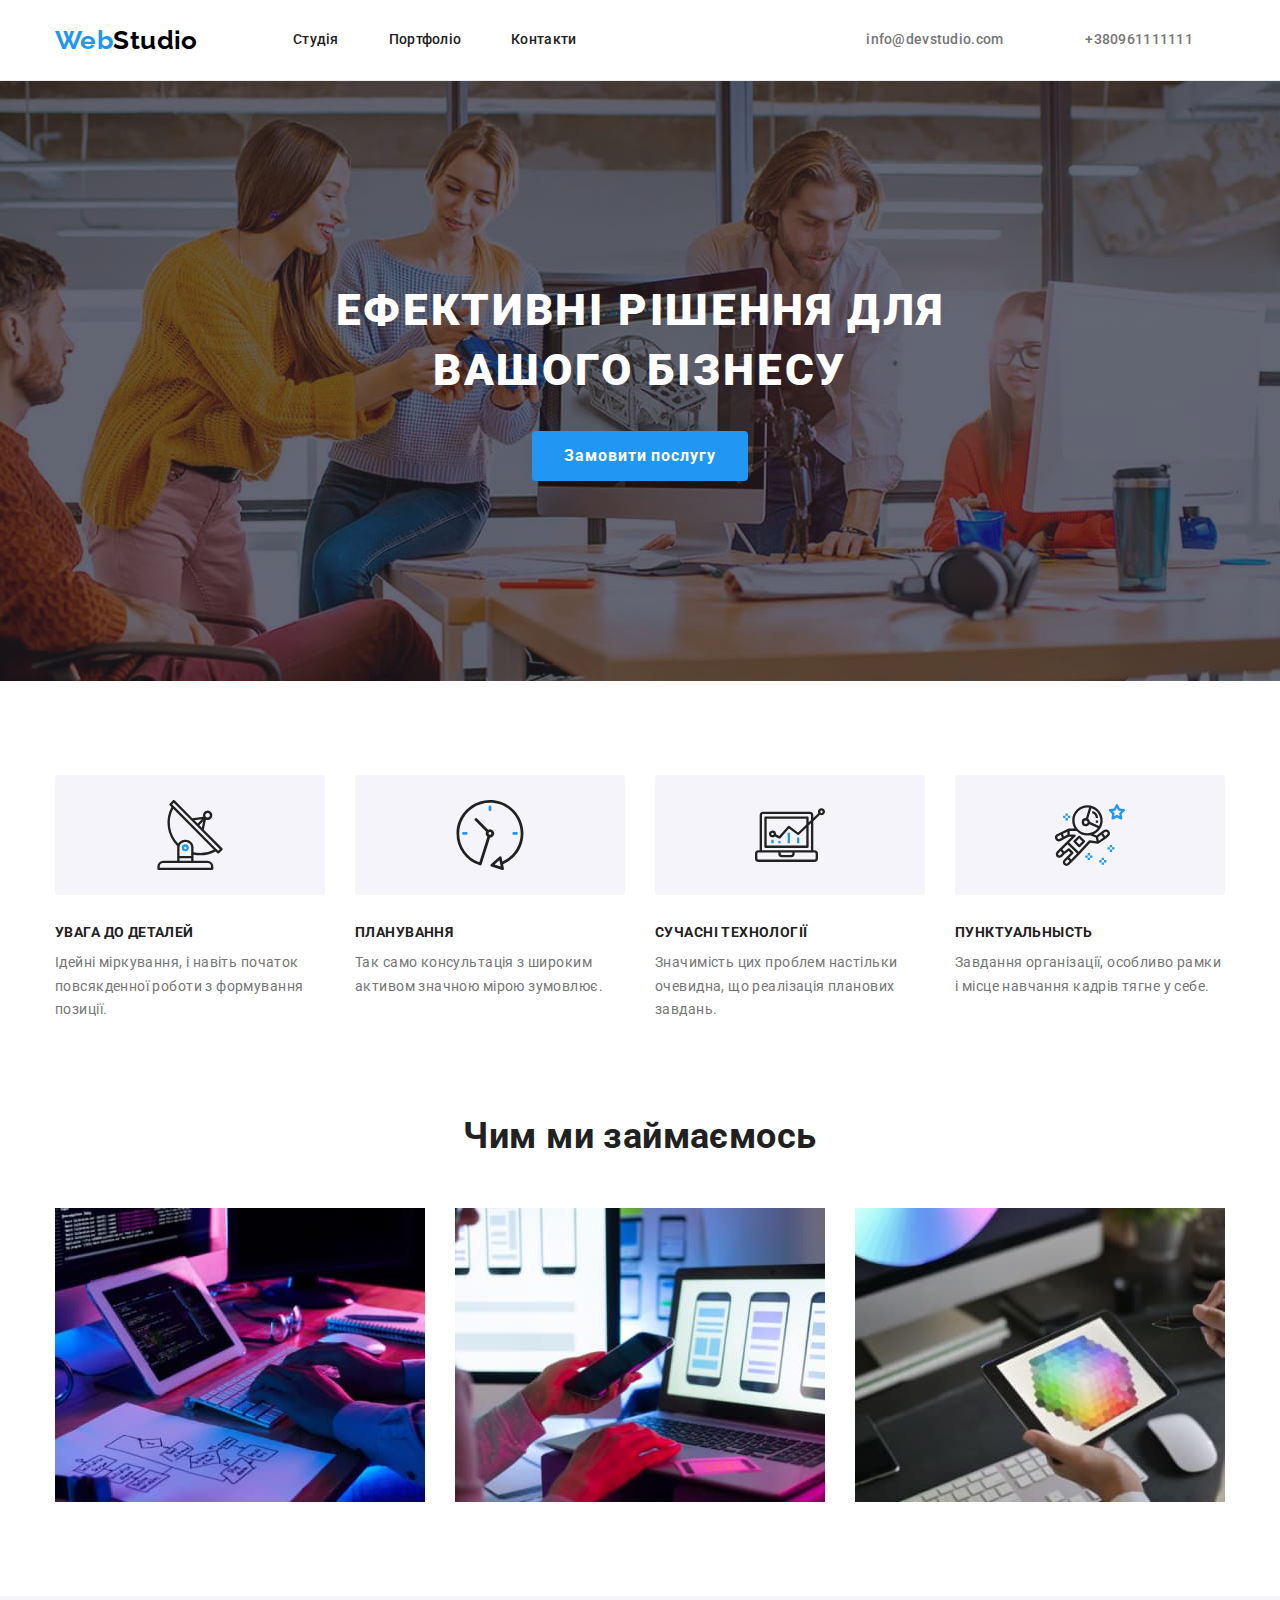
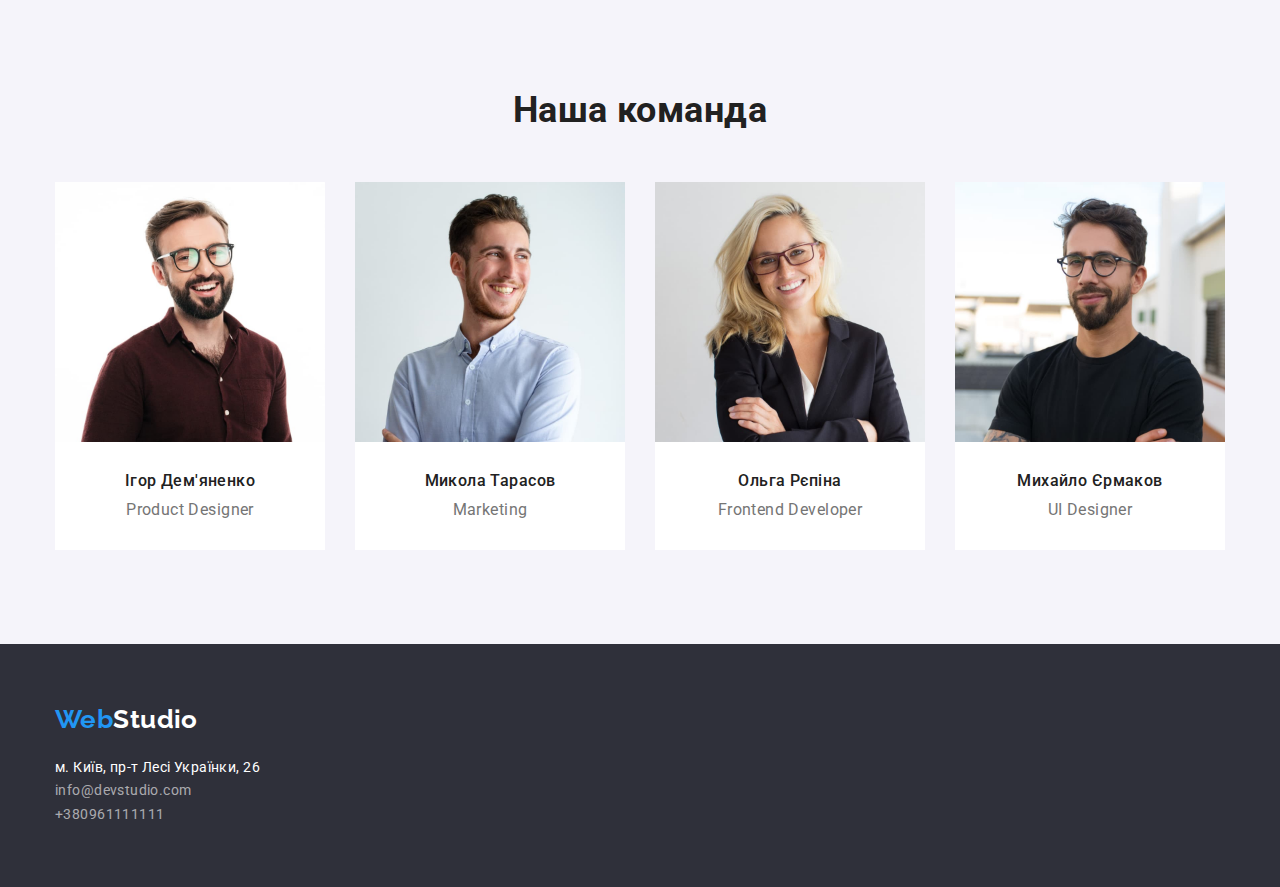
==== index.html @ 11d4456c "some updates" ====
<!DOCTYPE html>
<html lang="uk">
<head>
    <meta charset="UTF-8">
    <meta http-equiv="X-UA-Compatible" content="IE=edge">
    <meta name="viewport" content="width=device-width, initial-scale=1.0">
    <title>Студія</title>
    <link rel="preconnect" href="https://fonts.googleapis.com">
    <link rel="preconnect" href="https://fonts.gstatic.com" crossorigin>
    <link rel="stylesheet" href="https://fonts.googleapis.com/css2?family=Raleway:wght@700&family=Roboto:wght@400;500;700;900&display=swap">
    <link rel="stylesheet" href="https://cdnjs.cloudflare.com/ajax/libs/modern-normalize/1.1.0/modern-normalize.min.css">
    <link rel="stylesheet" href="./css/styles.css">
</head>
<body class="page">
    <header class="page-header">
    <div class="container header-container">
        <a href="./index.html" class="logo">
            <span class="web-logo">Web</span>Studio
        </a>
        <nav class="header-nav">
        <ul class="site-nav list">
            <li class="nav-item"><a href="./index.html" class="nav-current link">Cтудія</a></lic>
            <li class="nav-item"><a href="./portfolio.html" class="nav-portfolio link">Портфоліо</a></li>
            <li class="nav-item"><a href="" class="nav-contacts link">Контакти</a></li>
        </ul>
        </nav>
        <ul class="header-contact list">
            <li class="nav-item"><a href="mailto:info@devstudio.com" class="mail link">info@devstudio.com</a></li>
            <li class="nav-item"><a href="tel:+380961111111" class="tel link">+380961111111</a></li>
        </ul>
    </div>
    </header>
    <main>
    <section class="hero section">
        <div class="container">
                <h1 class="hero-title">Ефективні рішення для вашого бізнесу</h1>
                <button type="button" class="hero-button">Замовити послугу</button>
        </div>
        </section>
    <section class="features-section section">
        <div class="container">
            <h2 class="main-features">Наші якості</h2>
            <ul class="features-list list">
                <li class="features-item first"><h3 class="features-title">Увага до деталей</h3><p class="features-text">Ідейні міркування, і навіть початок повсякденної роботи з формування позиції.</p></li>
                <li class="features-item second"><h3 class="features-title">Планування</h3><p class="features-text">Так само консультація з широким активом значною мірою зумовлює.</p></li>
                <li class="features-item third"><h3 class="features-title">Сучасні технології</h3><p class="features-text">Значимість цих проблем настільки очевидна, що реалізація планових завдань.</p></li>
                <li class="features-item fourth"><h3 class="features-title">Пунктуальнысть</h3><p class="features-text">Завдання організації, особливо рамки і місце навчання кадрів тягне у себе.</p></li>
            </ul>
        </div>
    </section>
    <section class="activity-section section">
        <div class="container">
            <h2 class="activity-title">Чим ми займаємось</h2>
            <ul class="activity-list list">
                <li class="activity-item"><img src="./images/programs.jpg" alt="Програмування" width="370" height="294"></li>
                <li class="activity-item"><img src="./images/interface.jpg" alt="Інтерфейс" width="370" height="294"></li>
                <li class="activity-item"><img src="./images/design.jpg" alt="Дизайн" width="370" height="294"></li>
            </ul>
        </div>
    </section>
    <section class="team-section section">
        <div class="container">
            <h2 class="team-title">Наша команда</h2>
            <ul class="team-list list">
                <li class="team-item"><img src="./images/igor.jpg" alt="Product designer Igor" width="270" class="team-img">
                    <h3 class="team-member">Ігор Дем'яненко</h3>
                    <p class="team-text">Product Designer</p>
                </li>
                <li class="team-item"><img src="./images/mykola.jpg" alt="Marketing Mykola " width="270" class="team-img">
                        <h3 class="team-member">Микола Тарасов</h3>
                        <p class="team-text">Marketing</p>
                </li>
                <li class="team-item"><img src="./images/olga.jpg" alt="Frontend developer Olga" width="270" class="team-img">
                        <h3 class="team-member">Ольга Рєпіна</h3>
                        <p class="team-text">Frontend Developer</p>
                </li>
                <li class="team-item"><img src="./images/mychailo.jpg" alt="UI Designer Mychailo" width="270" class="team-img">
                        <h3 class="team-member">Михайло Єрмаков</h3>
                        <p class="team-text">UI Designer</p>
                </li>
            </ul>
        </div>
    </section>
    </main>
    <footer class="footer">
       <div class="container">
                <a href="./index.html" class="footer-logo link">
                    <span class="web-logo">Web</span>Studio
                </a>
                <address class="address-list">
                <ul class="footer-list list">
                    <li><a href="https://goo.gl/maps/Fc14XEbbdTj4Xmgt9" target="_blank" rel="noreferrer noopener" class="address link">м. Київ, пр-т Лесі Українки, 26</a></li>
                    <li><a href="mailto:info@devstudio.com" class="footer-mail link">info@devstudio.com</a></li>
                    <li><a href="tel:+380961111111" class="footer-tel link">+380961111111</a></li>
                </ul>
                </address>
            </div>
    </footer>
</body>
</html>
---- css/styles.css ----
:root{
    --main-color: #757575;
    --secondary-color: #212121;
    --tertiary-color: #2196F3;
    --fourth-color: #FFFFFF;
    --fifth-color:  #000000;
    --sixth-color: #2F303A;
    --seventh-color: #F5F4FA;
    --eighth-color: rgba(255, 255, 255, 0.6);
    
}

h1,
h2,
h3,
h4,
h5,
h6,
p {
    margin: 0;
}

ul {
    margin: 0;
    padding: 0;
}

body {
    background-color:var(--fourth-color);
    color:var(--main-color);
    font-family: 'Roboto', sans-serif;
    font-size: 14px;
    line-height: 1.71;
    letter-spacing: 0.03em;
}

img {
    display: block;
    max-width: 100%;
    height: auto;
}

.container {
    padding-left: 15px;
    padding-right: 15px;
    margin:0 auto;
    width: 1200px;
}

.list {
    list-style: none;
}
  
.link {
    color: var(--main-color);
    text-decoration: none;
}
.section {
    padding-top: 94px;
    padding-bottom: 94px;
}

/* header */

.header-container {
    display:flex;
    align-items: center;
}

.page-header {
    border-bottom: 1px solid #ECECEC;
}

 /* logo */

.logo {
  width: 145px;
  margin-right: 93px;
  color:var(--fifth-color);
  font-family: 'Raleway', sans-serif;
  font-weight: 700;
  font-size: 26px;
  line-height: 1.19;
  text-decoration: none;
}

.web-logo {
    
    color: var(--tertiary-color);
}

.header-nav {
}

/* site-nav */
.site-nav {
    display:flex;
    gap: 50px;
}

.nav-current {
    width: 45px;
    color: var(--secondary-color);
    font-weight: 500;
    font-size: 14px;
    line-height: 1.14;
    letter-spacing: 0.02em;
}

.nav-current:hover,
.nav-current:focus{
    color: var(--tertiary-color);
}

.nav-portfolio {
    width: 72px;
    color: var(--secondary-color);
    font-weight: 500;
    font-size: 14px;
    line-height: 1.14;
    letter-spacing: 0.02em;
}

.nav-portfolio:hover,
.nav-portfolio:focus{
    color:var(--tertiary-color)
}

.nav-contacts {
    width: 64px;
    color: var(--secondary-color);
    font-weight: 500;
    font-size: 14px;
    line-height: 1.14;
    letter-spacing: 0.02em;
}

.nav-contacts:hover,
.nav-contacts:focus{
    color:var(--tertiary-color)
}

/* contacts */

.header-contact {
    display: flex;
    gap:50px;
    margin-left:auto;
    color: var(--main-color);
    font-weight: 500;
    font-size: 14px;
    line-height: 1.14;
    letter-spacing: 0.02em;
}

.mail{
    display: inline-block;
    padding: 32px 0;
}

.mail:hover,
.mail:focus{
    color:var(--tertiary-color);
} 

.tel{
    display: inline-block;
    padding: 32px; 0;
}

.tel:hover,
.tel:focus{
    color:var(--tertiary-color);
}

/* hero */
.hero {
    padding-top: 200px;
    padding-bottom: 200px;
    text-align: center;
    background-color:var(--sixth-color);
    background-image:linear-gradient(rgba(47, 48, 58, 0.4),rgba(47, 48, 58, 0.4)),url(../images/hero.jpg);
    background-size: 1600px 600px; 
    background-repeat: no-repeat;
    background-position: center;
}

.hero-title {
    width: 696px;
    margin:0 auto;
    color:var(--fourth-color);
    font-weight: 900;
    font-size: 44px;
    line-height: 1.36;
    text-align: center;
    letter-spacing: 0.06em;
    text-transform: uppercase;
}

.hero-button {
    display:inline-block;
    width: 216px;
    height: 50px;
    margin: 0 auto;
    margin-top: 30px;
    border-radius: 4px;
    color:var(--fourth-color);
    background-color: var(--tertiary-color);
    font-weight: 700;
    font-size: 16px;
    line-height: 1.87;
    letter-spacing: 0.06em;
    text-align: center;
    border:none;
    cursor: pointer;
}

.hero-button:active {
background-color: #188CE8;
}

/* section */

.main-features {
    position: absolute;
    width: 1px;
    height: 1px;
    margin: -1px;
    padding: 0;
    overflow: hidden;
    border: 0;
    clip: rect(0 0 0 0);
}

.features-section {
    padding-bottom: 0;
}

.features-list {
    display:flex;
    gap:30px;
}

.features-item {
    width:calc((100% - 90px) / 4);
}

.features-item::before {
    content: '';
    display: block;
    height: 120px;
    background-color:#F5F4FA;
    margin-bottom: 30px;
    border-radius: 4px;
}

.first::before {
    background-image: url(../images/antenna.svg);
    background-repeat: no-repeat;
    background-size: auto;
    background-position: center;
}

.second::before {
    background-image: url(../images/clock.svg);
    background-repeat: no-repeat;
    background-size: auto;
    background-position: center;
}

.third::before {
    background-image: url(../images/diagram.svg);
    background-repeat: no-repeat;
    background-size: auto;
    background-position: center;
}

.fourth::before {
    background-image: url(../images/astronaut.svg);
    background-repeat: no-repeat;
    background-size: auto;
    background-position: center;
}

.features-title {
    width:270px;
    margin-bottom: 10px;
    color: var(--secondary-color);
    font-weight: 700;
    font-size: 14px;
    line-height: 1.14;
    text-transform: uppercase;
}

.features-text {
    width:270px;
    color:var(--main-color);
    font-size: 14px;
}

/* activity-section */

.activity-title {
    margin-bottom: 50px;
    text-align: center;
    color:var(--secondary-color);
    font-size: 36px;
    line-height: 1.16;
    font-weight: 700;
}

.activity-list {
    display:flex;
    gap: 30px;
}

.activity-item {
    width:calc((100% - 60px) / 3);
}

/* team-section */

.team-section {
    
    background-color: var(--seventh-color);
}

.team-title {
    color:var(--secondary-color);
    text-align: center;
    font-weight: 700;
    font-size: 36px;
    line-height: 1.16;
}

.team-list {
    display: flex;
    gap:30px;
    margin-top: 50px;
}

.team-item {
    width: calc((100% - 90px) / 4);
}

.team-item {
    padding-bottom: 30px;
    background-color: var(--fourth-color);
}

.team-img{
    margin-bottom: 30px;
}

.team-member {
    margin-bottom: 10px;
    color:var(--secondary-color);
    font-weight: 500;
    font-size: 16px;
    line-height: 1.18;
    text-align: center;
}

.team-text {
    color:var(--main-color);
    font-size: 16px;
    line-height: 1.18;
    text-align: center;
}

/* footer */
.footer {
    background-color: var(--sixth-color);
    padding-top: 60px;
    padding-bottom: 60px;
}

.footer-logo {
    color: var(--fourth-color);
    font-family: 'Raleway', sans-serif;
    font-weight: 700;
    font-size: 26px;
    line-height: 1.19;
}

.address-list{
    margin-top: 20px;
}

.address {
    margin-bottom: 9px;
    color: var(--fourth-color);
    font-weight: 400;
    font-size: 14px;
    font-style: normal;
}

.footer-mail {
    margin-bottom: 9px;
    color: var(--eighth-color);
    font-style: normal;
    font-weight: 400;
    font-size: 14px;
}

.footer-mail:hover,
.footer-mail:focus{
    color:var(--tertiary-color);
}

.footer-tel {
    color: var(--eighth-color);
    font-weight: 400;
    font-size: 14px;
    font-style: normal;
}

.footer-tel:hover,
.footer-tel:focus{
    color:var(--tertiary-color);
}

/* ПОРТФОЛІО */

.portfolio-title {
    position: absolute;
    width: 1px;
    height: 1px;
    margin: -1px;
    padding: 0;
    overflow: hidden;
    border: 0;
    clip: rect(0 0 0 0);
}

.portfolio-btn {
    padding: 6px 22px;
    border-radius: 4px;
    color:var(--secondary-color);
    background-color: var(--seventh-color);
    font-family: 'Roboto';
    font-style: normal;
    font-weight: 500;
    font-size: 16px;
    line-height: 1.62;
    text-align: center;
    border:none;
    cursor: pointer;
}

.list-btn {
   display: flex;
   justify-content: center;
   align-items: center;
   gap: 8px;
   margin-bottom: 50px;
}

.portfolio-btn:hover,
.portfolio-btn:focus{
    background-color:var(--tertiary-color);
    color:var(--fourth-color);
}

/* Examples */

.example-list {
    display: flex;
    align-items: center;
    flex-wrap: wrap;
    gap:30px;
}

.example-item {
    width: calc((100% - 60px) / 3);
    padding-bottom: 20px;
}

.example-title {
    color: var(--secondary-color);
    font-size: 18px;
    line-height: 2;
    letter-spacing: 0.06em;
    font-weight: 700;
}

.example-text {
    color: var(--main-color);
    line-height: 1.88;
    font-size: 16px;
}

.example-border {
    padding: 20px 24px;
    border-left: 1px solid #EEEEEE;
    border-right: 1px solid #EEEEEE;
    border-bottom: 1px solid #EEEEEE;
}
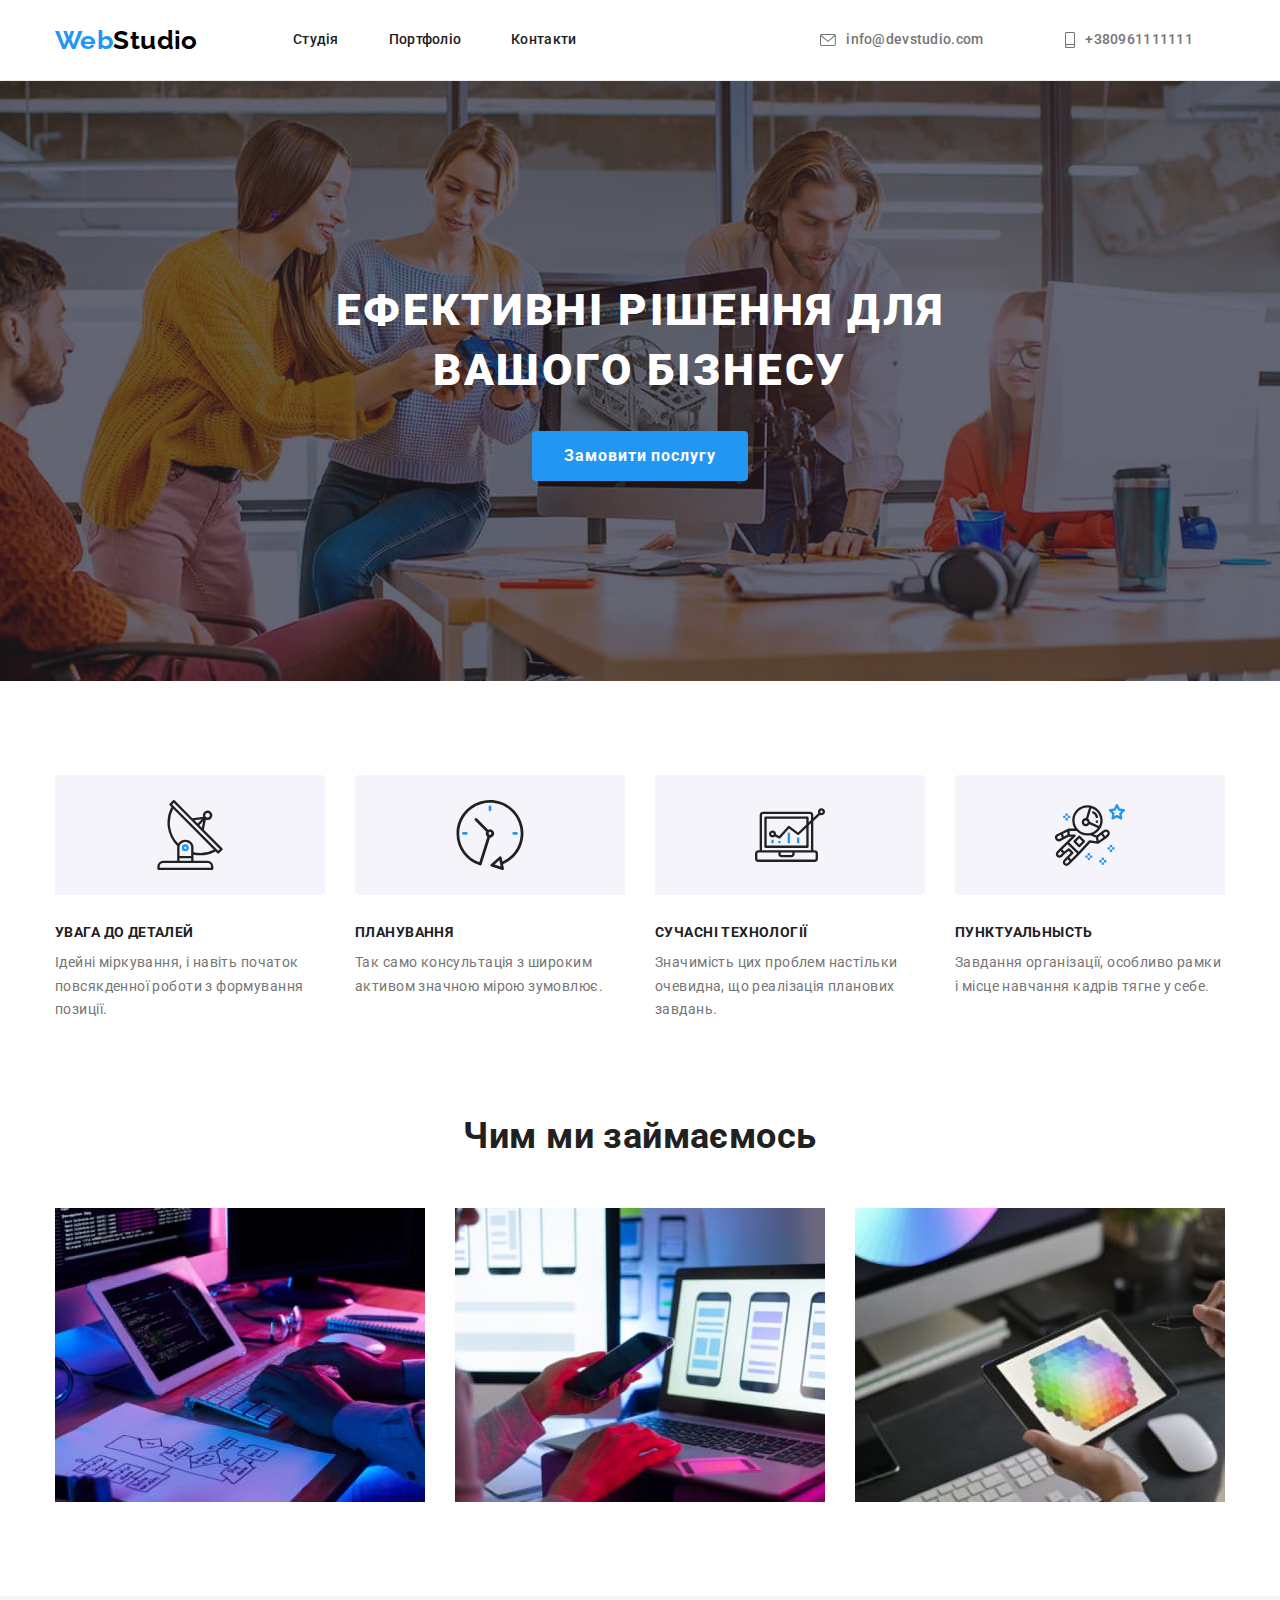
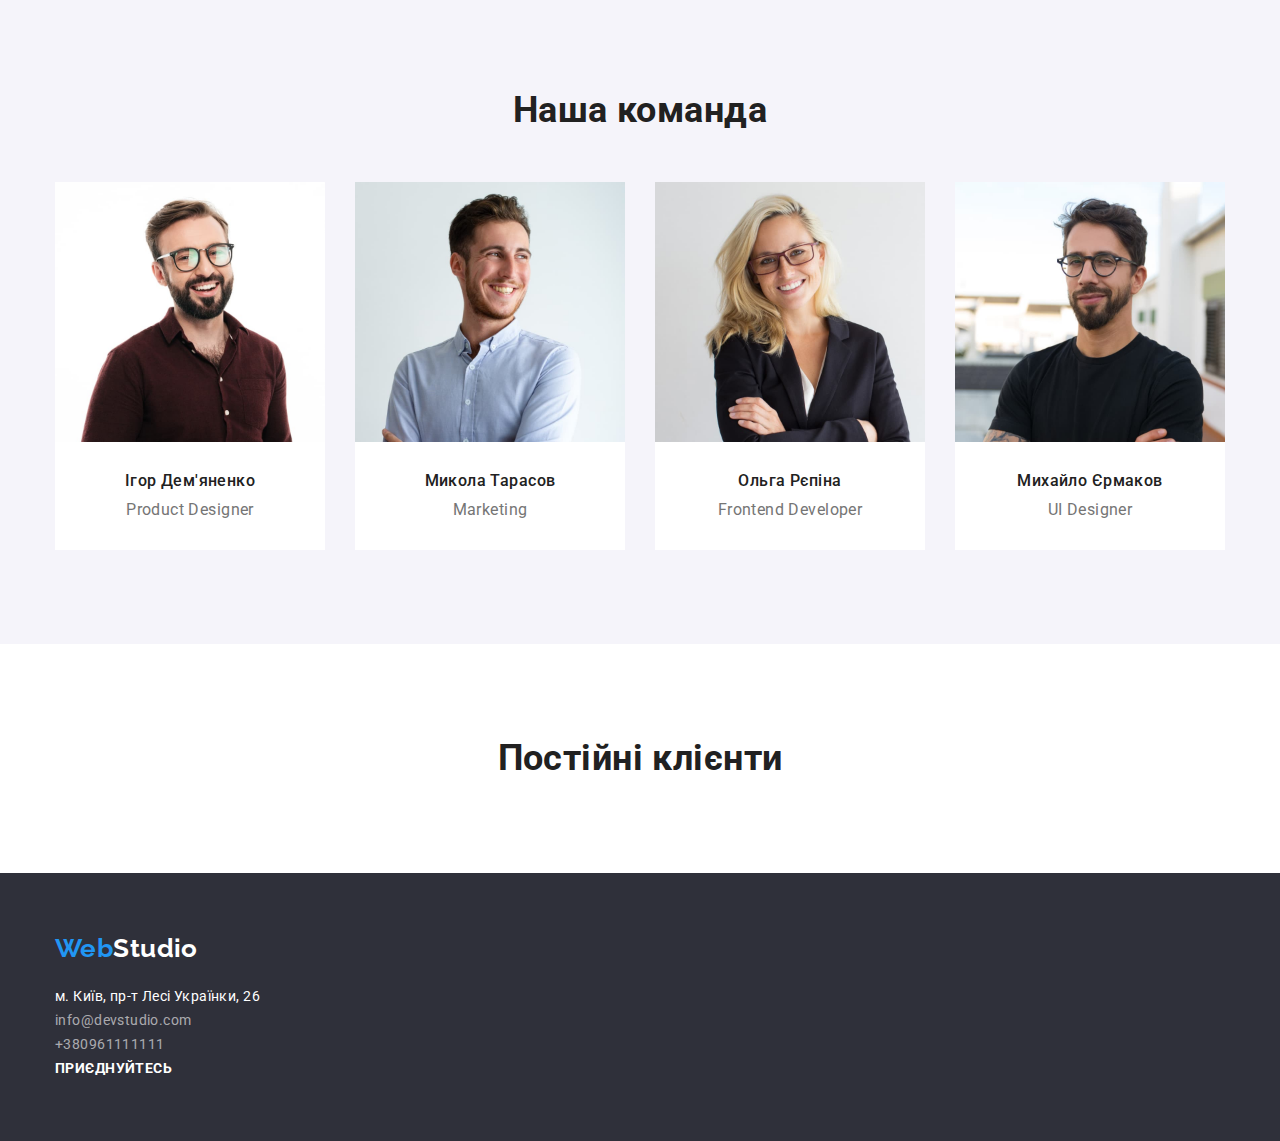
==== commit 73b307b2: "some updates" ====
--- a/index.html
+++ b/index.html
@@ -25,8 +25,20 @@
         </ul>
         </nav>
         <ul class="header-contact list">
-            <li class="nav-item"><a href="mailto:info@devstudio.com" class="mail link">info@devstudio.com</a></li>
-            <li class="nav-item"><a href="tel:+380961111111" class="tel link">+380961111111</a></li>
+            <li class="nav-item">
+                <a href="mailto:info@devstudio.com" class="mail link">info@devstudio.com
+                    <svg class="mail-icon" width="16px" height="12px">
+                        <use href="./images/symbol-defs.svg#envelope"></use>
+                    </svg>
+                </a>
+            </li>
+            <li class="nav-item">
+                <a href="tel:+380961111111" class="tel link">+380961111111
+                    <svg class="tel-icon" width="10px" height="16px">
+                        <use href="./images/symbol-defs.svg#smartphone"></use>
+                    </svg>
+                </a>
+            </li>
         </ul>
     </div>
     </header>
@@ -41,10 +53,38 @@
         <div class="container">
             <h2 class="main-features">Наші якості</h2>
             <ul class="features-list list">
-                <li class="features-item first"><h3 class="features-title">Увага до деталей</h3><p class="features-text">Ідейні міркування, і навіть початок повсякденної роботи з формування позиції.</p></li>
-                <li class="features-item second"><h3 class="features-title">Планування</h3><p class="features-text">Так само консультація з широким активом значною мірою зумовлює.</p></li>
-                <li class="features-item third"><h3 class="features-title">Сучасні технології</h3><p class="features-text">Значимість цих проблем настільки очевидна, що реалізація планових завдань.</p></li>
-                <li class="features-item fourth"><h3 class="features-title">Пунктуальнысть</h3><p class="features-text">Завдання організації, особливо рамки і місце навчання кадрів тягне у себе.</p></li>
+                <li class="features-item first">
+                        <div class="features-top">
+                            <svg class="features-icon" width="70" height="70">
+                                <use href="./images/symbol-defs.svg#antenna"></use>
+                            </svg>
+                        </div>
+                    <h3 class="features-title">Увага до деталей</h3><p class="features-text">Ідейні міркування, і навіть початок повсякденної роботи з формування позиції.</p>
+                </li>
+                <li class="features-item second">
+                    <div class="features-top">
+                        <svg class="features-icon" width="70" height="70">
+                            <use href="./images/symbol-defs.svg#clock"></use>
+                        </svg>
+                    </div>
+                    <h3 class="features-title">Планування</h3><p class="features-text">Так само консультація з широким активом значною мірою зумовлює.</p>
+                </li>
+                <li class="features-item third">
+                    <div class="features-top">
+                        <svg class="features-icon" width="70" height="70">
+                            <use href="./images/symbol-defs.svg#diagram"></use>
+                        </svg>
+                    </div>
+                    <h3 class="features-title">Сучасні технології</h3><p class="features-text">Значимість цих проблем настільки очевидна, що реалізація планових завдань.</p>
+                </li>
+                <li class="features-item fourth">
+                    <div class="features-top">
+                        <svg class="features-icon" width="70" height="70">
+                            <use href="./images/symbol-defs.svg#astronaut"></use>
+                        </svg>
+                    </div>
+                    <h3 class="features-title">Пунктуальнысть</h3><p class="features-text">Завдання організації, особливо рамки і місце навчання кадрів тягне у себе.</p>
+                </li>
             </ul>
         </div>
     </section>
@@ -81,9 +121,22 @@
             </ul>
         </div>
     </section>
+    <section class="clients-section section">
+        <div class="container">
+            <h2 class="clients-title">Постійні клієнти</h2>
+            <ul>
+                <li></li>
+                <li></li>
+                <li></li>
+                <li></li>
+                <li></li>
+                <li></li>
+            </ul>
+        </div>
+    </section>
     </main>
     <footer class="footer">
-       <div class="container">
+       <div class="container footer-container">
                 <a href="./index.html" class="footer-logo link">
                     <span class="web-logo">Web</span>Studio
                 </a>
@@ -95,6 +148,15 @@
                 </ul>
                 </address>
             </div>
+            <div class="container socials">
+                <span class="title-socials">приєднуйтесь</span>
+                <ul list-socials>
+                    <li></li>
+                    <li></li>
+                    <li></li>
+                    <li></li>
+                </ul>
+            </div>
     </footer>
 </body>
 </html>--- a/css/styles.css
+++ b/css/styles.css
@@ -23,6 +23,7 @@
 ul {
     margin: 0;
     padding: 0;
+    list-style: none;
 }
 
 body {
@@ -154,8 +155,20 @@
 }
 
 .mail{
-    display: inline-block;
+    display: flex;
     padding: 32px 0;
+    flex-direction: row-reverse;
+    align-items: center;
+}
+
+.mail-icon{
+    margin-right: 10px;
+    fill: var(--main-color);
+}
+
+.mail:hover .mail-icon,
+.mail:focus .mail-icon{
+    fill:var(--tertiary-color);
 }
 
 .mail:hover,
@@ -164,8 +177,20 @@
 } 
 
 .tel{
-    display: inline-block;
+    display: flex;
     padding: 32px; 0;
+    flex-direction: row-reverse;
+    align-items: center;
+}
+
+.tel-icon{
+    margin-right: 10px;
+    fill: var(--main-color)
+}
+
+.tel:hover .tel-icon,
+.tel:focus .tel-icon{
+    fill:var(--tertiary-color)
 }
 
 .tel:hover,
@@ -245,41 +270,15 @@
     width:calc((100% - 90px) / 4);
 }
 
-.features-item::before {
-    content: '';
-    display: block;
+.features-top {
+    width: 270px;
     height: 120px;
-    background-color:#F5F4FA;
+    background-color: var(--seventh-color);
     margin-bottom: 30px;
+    display: flex;
+    justify-content: center;
+    padding-top: 25px;
     border-radius: 4px;
-}
-
-.first::before {
-    background-image: url(../images/antenna.svg);
-    background-repeat: no-repeat;
-    background-size: auto;
-    background-position: center;
-}
-
-.second::before {
-    background-image: url(../images/clock.svg);
-    background-repeat: no-repeat;
-    background-size: auto;
-    background-position: center;
-}
-
-.third::before {
-    background-image: url(../images/diagram.svg);
-    background-repeat: no-repeat;
-    background-size: auto;
-    background-position: center;
-}
-
-.fourth::before {
-    background-image: url(../images/astronaut.svg);
-    background-repeat: no-repeat;
-    background-size: auto;
-    background-position: center;
 }
 
 .features-title {
@@ -368,8 +367,19 @@
     text-align: center;
 }
 
+/* clients */
+
+.clients-title {
+    color:var(--secondary-color);
+    text-align: center;
+    font-weight: 700;
+    font-size: 36px;
+    line-height: 1.16;
+}
+
 /* footer */
 .footer {
+    display: block;
     background-color: var(--sixth-color);
     padding-top: 60px;
     padding-bottom: 60px;
@@ -418,6 +428,15 @@
 .footer-tel:hover,
 .footer-tel:focus{
     color:var(--tertiary-color);
+}
+
+.title-socials {
+    color: var(--fourth-color);
+    font-style: normal;
+    font-size: 14px;
+    line-height: 1,14;
+    text-transform: uppercase;
+    font-weight: 700;
 }
 
 /* ПОРТФОЛІО */
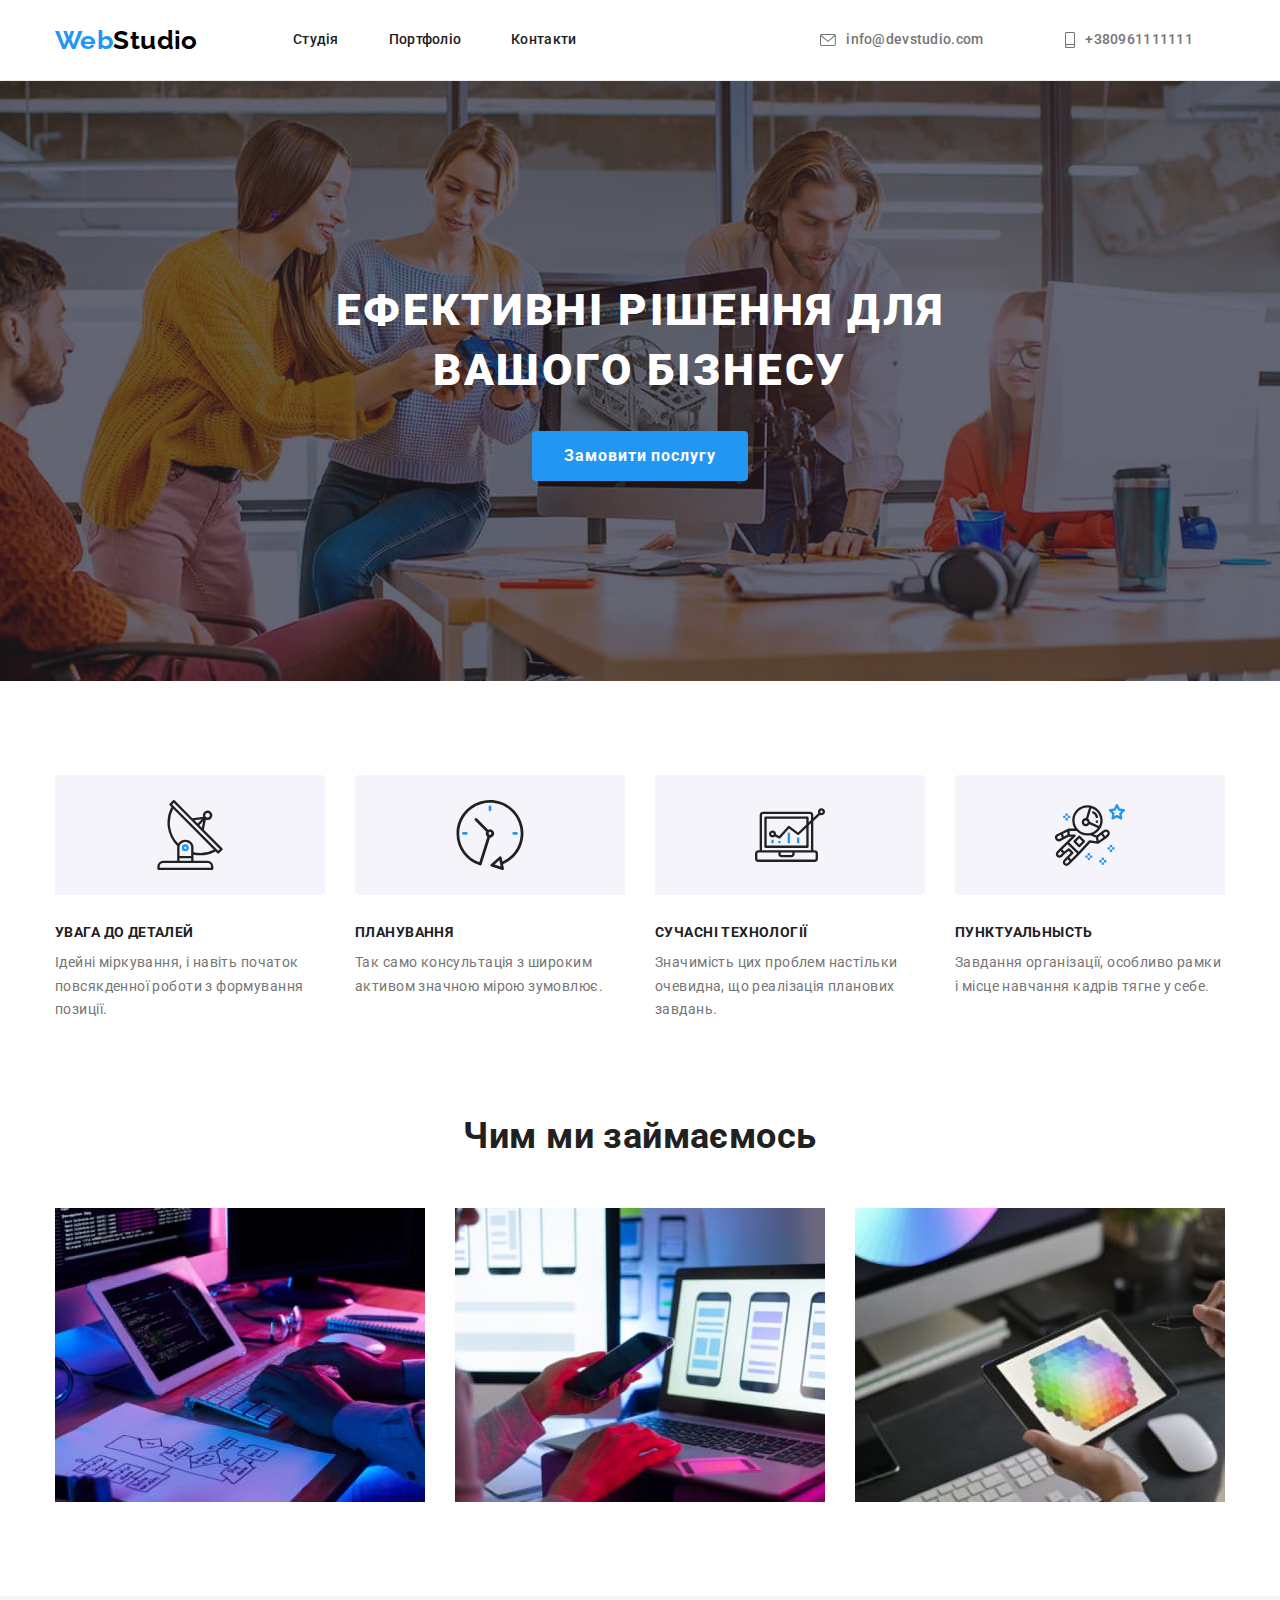
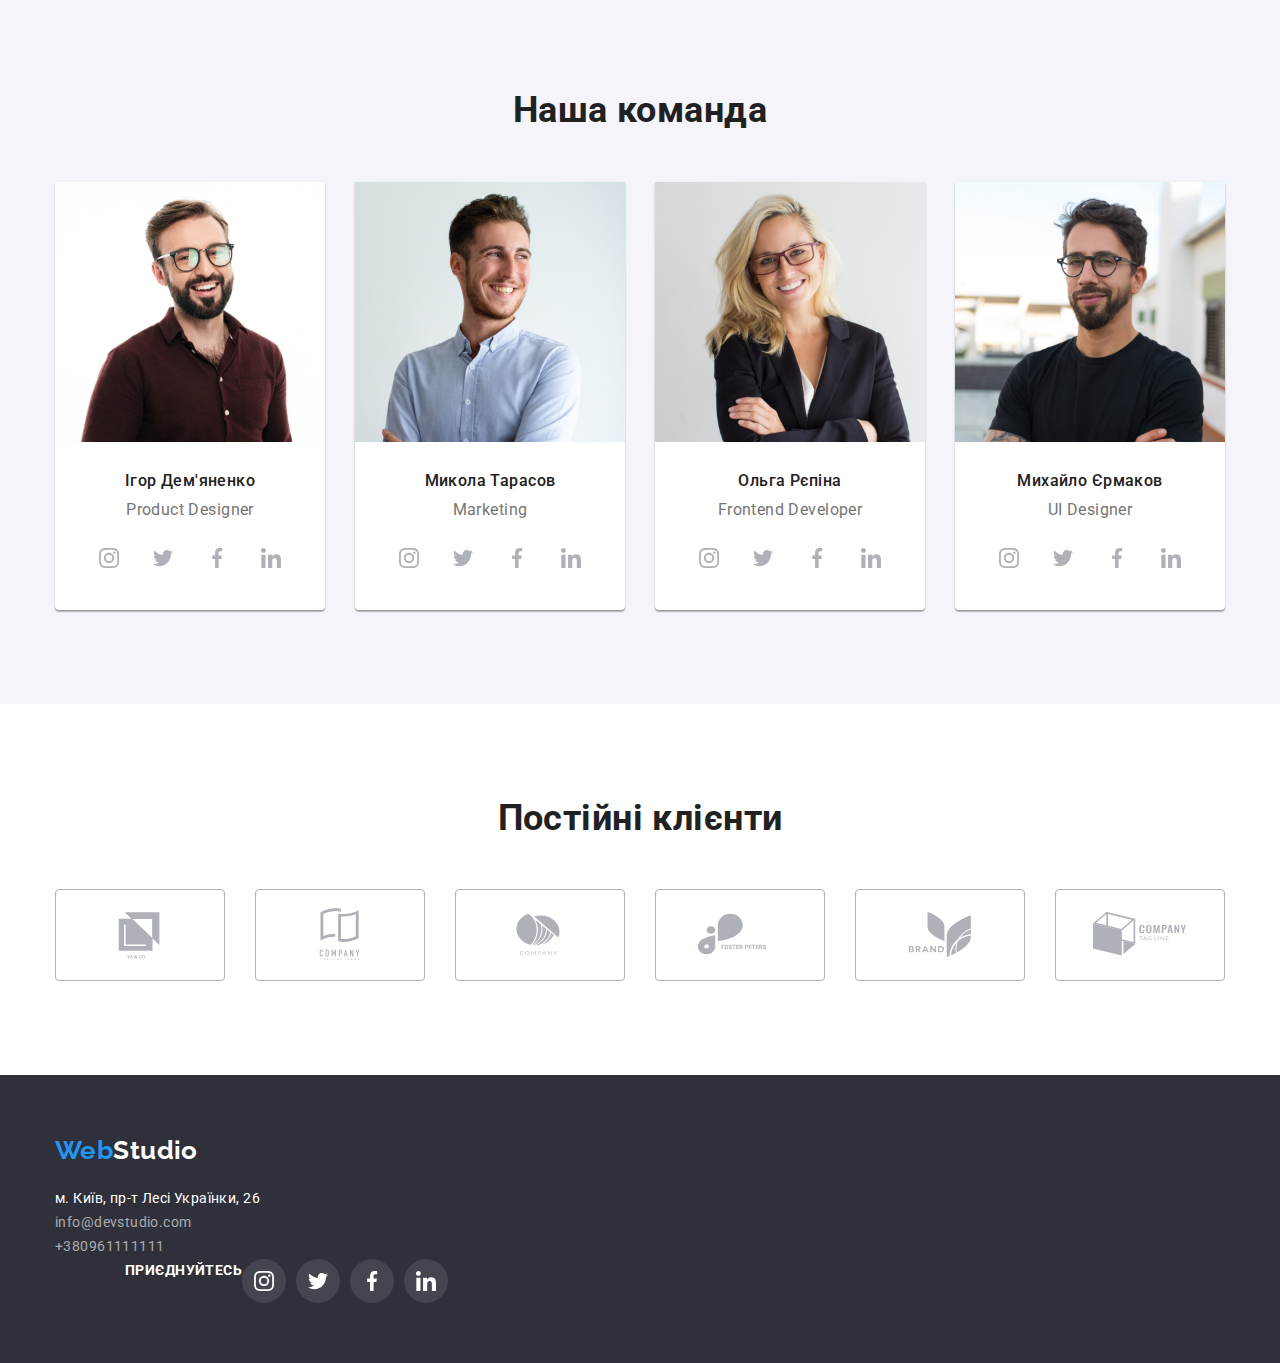
==== commit a41961d4: "some updates" ====
--- a/index.html
+++ b/index.html
@@ -101,61 +101,227 @@
     <section class="team-section section">
         <div class="container">
             <h2 class="team-title">Наша команда</h2>
-            <ul class="team-list list">
-                <li class="team-item"><img src="./images/igor.jpg" alt="Product designer Igor" width="270" class="team-img">
-                    <h3 class="team-member">Ігор Дем'яненко</h3>
-                    <p class="team-text">Product Designer</p>
-                </li>
-                <li class="team-item"><img src="./images/mykola.jpg" alt="Marketing Mykola " width="270" class="team-img">
-                        <h3 class="team-member">Микола Тарасов</h3>
-                        <p class="team-text">Marketing</p>
-                </li>
-                <li class="team-item"><img src="./images/olga.jpg" alt="Frontend developer Olga" width="270" class="team-img">
-                        <h3 class="team-member">Ольга Рєпіна</h3>
-                        <p class="team-text">Frontend Developer</p>
-                </li>
-                <li class="team-item"><img src="./images/mychailo.jpg" alt="UI Designer Mychailo" width="270" class="team-img">
-                        <h3 class="team-member">Михайло Єрмаков</h3>
-                        <p class="team-text">UI Designer</p>
-                </li>
-            </ul>
+                <ul class="team-list list">
+                    <li class="team-item"><img src="./images/igor.jpg" alt="Product designer Igor" width="270" class="team-img">
+                        <h3 class="team-member">Ігор Дем'яненко</h3>
+                        <p class="team-text">Product Designer</p>
+                        <ul class="social-list">
+                            <li class="social-item">
+                                <a href="#" class="social-link"><svg class="team-icon" width="20px" height="20px">
+                                    <use href="./images/symbol-defs.svg#instagram"></use>
+                                </svg>
+                            </a>
+                            </li>
+                            <li class="social-item">
+                                <a href="#" class="social-link"><svg class="team-icon" width="20px" height="20px">
+                                    <use href="./images/symbol-defs.svg#twitter"></use>
+                                </svg>
+                            </a>
+                            </li>
+                            <li class="social-item">
+                                <a href="#" class="social-link"><svg class="team-icon" width="20px" height="20px">
+                                    <use href="./images/symbol-defs.svg#facebook"></use>
+                                </svg>
+                            </a>
+                            </li>
+                            <li class="social-item">
+                                <a href="#" class="social-link"><svg class="team-icon" width="20px" height="20px">
+                                    <use href="./images/symbol-defs.svg#linkedin"></use>
+                                </svg>
+                            </a>
+                            </li>
+                        </ul>
+                    </li>
+                    <li class="team-item"><img src="./images/mykola.jpg" alt="Marketing Mykola " width="270" class="team-img">
+                            <h3 class="team-member">Микола Тарасов</h3>
+                            <p class="team-text">Marketing</p>
+                            <ul class="social-list">
+                                <li class="social-item">
+                                    <a href="#" class="social-link"><svg class="team-icon" width="20px" height="20px">
+                                        <use href="./images/symbol-defs.svg#instagram"></use>
+                                    </svg>
+                                </a>
+                                </li>
+                                <li class="social-item">
+                                    <a href="#" class="social-link"><svg class="team-icon" width="20px" height="20px">
+                                        <use href="./images/symbol-defs.svg#twitter"></use>
+                                    </svg>
+                                </a>
+                                </li>
+                                <li class="social-item">
+                                    <a href="#" class="social-link"><svg class="team-icon" width="20px" height="20px">
+                                        <use href="./images/symbol-defs.svg#facebook"></use>
+                                    </svg>
+                                </a>
+                                </li>
+                                <li class="social-item">
+                                    <a href="#" class="social-link"><svg class="team-icon" width="20px" height="20px">
+                                        <use href="./images/symbol-defs.svg#linkedin"></use>
+                                    </svg>
+                                </a>
+                                </li>
+                            </ul>
+                    </li>
+                    <li class="team-item"><img src="./images/olga.jpg" alt="Frontend developer Olga" width="270" class="team-img">
+                            <h3 class="team-member">Ольга Рєпіна</h3>
+                            <p class="team-text">Frontend Developer</p>
+                            <ul class="social-list">
+                                <li class="social-item">
+                                    <a href="#" class="social-link"><svg class="team-icon" width="20px" height="20px">
+                                        <use href="./images/symbol-defs.svg#instagram"></use>
+                                    </svg>
+                                </a>
+                                </li>
+                                <li class="social-item">
+                                    <a href="#" class="social-link"><svg class="team-icon" width="20px" height="20px">
+                                        <use href="./images/symbol-defs.svg#twitter"></use>
+                                    </svg>
+                                </a>
+                                </li>
+                                <li class="social-item">
+                                    <a href="#" class="social-link"><svg class="team-icon" width="20px" height="20px">
+                                        <use href="./images/symbol-defs.svg#facebook"></use>
+                                    </svg>
+                                </a>
+                                </li>
+                                <li class="social-item">
+                                    <a href="#" class="social-link"><svg class="team-icon" width="20px" height="20px">
+                                        <use href="./images/symbol-defs.svg#linkedin"></use>
+                                    </svg>
+                                </a>
+                                </li>
+                            </ul>
+                    </li>
+                    <li class="team-item"><img src="./images/mychailo.jpg" alt="UI Designer Mychailo" width="270" class="team-img">
+                            <h3 class="team-member">Михайло Єрмаков</h3>
+                            <p class="team-text">UI Designer</p>
+                            <ul class="social-list">
+                                <li class="social-item">
+                                    <a href="#" class="social-link"><svg class="team-icon" width="20px" height="20px">
+                                        <use href="./images/symbol-defs.svg#instagram"></use>
+                                    </svg>
+                                </a>
+                                </li>
+                                <li class="social-item">
+                                    <a href="#" class="social-link"><svg class="team-icon" width="20px" height="20px">
+                                        <use href="./images/symbol-defs.svg#twitter"></use>
+                                    </svg>
+                                </a>
+                                </li>
+                                <li class="social-item">
+                                    <a href="#" class="social-link"><svg class="team-icon" width="20px" height="20px">
+                                        <use href="./images/symbol-defs.svg#facebook"></use>
+                                    </svg>
+                                </a>
+                                </li>
+                                <li class="social-item">
+                                    <a href="#" class="social-link"><svg class="team-icon" width="20px" height="20px">
+                                        <use href="./images/symbol-defs.svg#linkedin"></use>
+                                    </svg>
+                                </a>
+                                </li>
+                            </ul>
+                    </li>
+                </ul>
         </div>
     </section>
     <section class="clients-section section">
         <div class="container">
             <h2 class="clients-title">Постійні клієнти</h2>
-            <ul>
-                <li></li>
-                <li></li>
-                <li></li>
-                <li></li>
-                <li></li>
-                <li></li>
+            <ul class="clients-list">
+                <li class="clients-item">
+                    <a href="#" class="clients-link">
+                        <svg class="clients-icon" width="106px" height="60px">
+                            <use href="./images/symbol-defs.svg#logofirst"></use>
+                        </svg>
+                    </a>
+                </li>
+                <li class="clients-item">
+                    <a href="#" class="clients-link">
+                        <svg class="clients-icon" width="106px" height="60px">
+                            <use href="./images/symbol-defs.svg#logosecond"></use>
+                        </svg>
+                    </a>
+                </li>
+                <li class="clients-item">
+                    <a href="#" class="clients-link">
+                        <svg class="clients-icon" width="106px" height="60px">
+                            <use href="./images/symbol-defs.svg#logothird"></use>
+                        </svg>
+                    </a>
+                </li>
+                <li class="clients-item">
+                    <a href="#" class="clients-link">
+                        <svg class="clients-icon" width="106px" height="60px">
+                            <use href="./images/symbol-defs.svg#logofourth"></use>
+                        </svg>
+                    </a>
+                </li>
+                <li class="clients-item">
+                    <a href="#" class="clients-link">
+                        <svg class="clients-icon" width="106px" height="60px">
+                            <use href="./images/symbol-defs.svg#logofifth"></use>
+                        </svg>
+                    </a>
+                </li>
+                <li class="clients-item">
+                    <a href="#" class="clients-link">
+                        <svg class="clients-icon" width="106px" height="60px">
+                            <use href="./images/symbol-defs.svg#logosixth"></use>
+                        </svg>
+                    </a>
+                </li>
             </ul>
         </div>
     </section>
     </main>
     <footer class="footer">
        <div class="container footer-container">
-                <a href="./index.html" class="footer-logo link">
-                    <span class="web-logo">Web</span>Studio
-                </a>
-                <address class="address-list">
-                <ul class="footer-list list">
-                    <li><a href="https://goo.gl/maps/Fc14XEbbdTj4Xmgt9" target="_blank" rel="noreferrer noopener" class="address link">м. Київ, пр-т Лесі Українки, 26</a></li>
-                    <li><a href="mailto:info@devstudio.com" class="footer-mail link">info@devstudio.com</a></li>
-                    <li><a href="tel:+380961111111" class="footer-tel link">+380961111111</a></li>
-                </ul>
-                </address>
-            </div>
-            <div class="container socials">
-                <span class="title-socials">приєднуйтесь</span>
-                <ul list-socials>
-                    <li></li>
-                    <li></li>
-                    <li></li>
-                    <li></li>
-                </ul>
+                <div class="address-footer">
+                    <a href="./index.html" class="footer-logo link">
+                        <span class="web-logo">Web</span>Studio
+                    </a>
+                    <address class="address-list">
+                    <ul class="footer-list list">
+                        <li><a href="https://goo.gl/maps/Fc14XEbbdTj4Xmgt9" target="_blank" rel="noreferrer noopener" class="address link">м. Київ, пр-т Лесі Українки, 26</a></li>
+                        <li><a href="mailto:info@devstudio.com" class="footer-mail link">info@devstudio.com</a></li>
+                        <li><a href="tel:+380961111111" class="footer-tel link">+380961111111</a></li>
+                    </ul>
+                    </address>
+                </div>
+                <div class="socials-footer">
+                    <span class="title-socials">приєднуйтесь</span>
+                    <ul class="footer-list-socials">
+                        <li class="footer-item-socials">
+                            <a href="#" class="footer-socials-link">
+                                <svg class="footer-icon" width="20px" height="20px">
+                                    <use href="./images/symbol-defs.svg#instagram"></use>
+                                </svg>
+                            </a>
+                        </li>
+                        <li class="footer-item-socials">
+                            <a href="#" class="footer-socials-link">
+                                <svg class="footer-icon" width="20px" height="20px">
+                                    <use href="./images/symbol-defs.svg#twitter"></use>
+                                </svg>
+                            </a>
+                        </li>
+                        <li class="footer-item-socials">
+                            <a href="#" class="footer-socials-link">
+                                <svg class="footer-icon" width="20px" height="20px">
+                                    <use href="./images/symbol-defs.svg#facebook"></use>
+                                </svg>
+                            </a>
+                        </li>
+                        <li class="footer-item-socials">
+                            <a href="#" class="footer-socials-link">
+                                <svg class="footer-icon" width="20px" height="20px">
+                                    <use href="./images/symbol-defs.svg#linkedin"></use>
+                                </svg>
+                            </a>
+                        </li>
+                    </ul>
+                </div>
             </div>
     </footer>
 </body>
--- a/css/styles.css
+++ b/css/styles.css
@@ -205,9 +205,11 @@
     text-align: center;
     background-color:var(--sixth-color);
     background-image:linear-gradient(rgba(47, 48, 58, 0.4),rgba(47, 48, 58, 0.4)),url(../images/hero.jpg);
-    background-size: 1600px 600px; 
+    background-size: cover; 
     background-repeat: no-repeat;
     background-position: center;
+    max-width: 1600px;
+    margin: 0 auto;
 }
 
 .hero-title {
@@ -320,7 +322,6 @@
 /* team-section */
 
 .team-section {
-    
     background-color: var(--seventh-color);
 }
 
@@ -340,6 +341,8 @@
 
 .team-item {
     width: calc((100% - 90px) / 4);
+    box-shadow: 0px 1px 3px rgba(0, 0, 0, 0.12), 0px 1px 1px rgba(0, 0, 0, 0.14), 0px 2px 1px rgba(0, 0, 0, 0.2);
+    border-radius: 0px 0px 4px 4px;
 }
 
 .team-item {
@@ -367,6 +370,42 @@
     text-align: center;
 }
 
+.social-list {
+    display: flex;
+    justify-content: center;
+    gap: 10px;
+    margin-top: 16px;
+}
+
+.social-item {
+    width: 44px;
+    height: 44px;
+}
+
+.social-link{
+    width: 100%;
+    height: 100%;
+    background-color: var(--fourth-color);
+    border-radius: 50%;
+    display: flex;
+    align-items: center;
+    justify-content: center;
+}
+
+.team-icon {
+    fill:#AFB1B8;
+}
+
+.social-link:hover,
+.social-link:focus{
+    background-color: var(--tertiary-color);
+}
+
+.social-link:hover .team-icon,
+.social-link:focus .team-icon{
+    fill:var(--fourth-color);
+}
+
 /* clients */
 
 .clients-title {
@@ -375,15 +414,54 @@
     font-weight: 700;
     font-size: 36px;
     line-height: 1.16;
+    margin-bottom: 50px;
+}
+
+.clients-list{
+    display: flex;
+    align-items: center;
+    justify-content: center;
+    gap: 30px;
+}
+
+.clients-item{
+    width: 170px;
+    height: 92px;
+}
+
+.clients-link{
+    width: 100%;
+    height: 100%;
+    border: 1px solid #AFB1B8;
+    border-color: #AFB1B8;
+    border-radius: 4px;
+    display: flex;
+    justify-content: center;
+    align-items: center;
+}
+
+.clients-icon{
+    fill: #AFB1B8;
+}
+
+.clients-link:hover,
+.clients-link:focus{
+    border-color: var(--tertiary-color);
+}
+
+.clients-link:hover .clients-icon, 
+.clients-link:focus .clients-icon{
+    fill: var(--tertiary-color);
 }
 
 /* footer */
 .footer {
-    display: block;
+    display: flex;
     background-color: var(--sixth-color);
     padding-top: 60px;
     padding-bottom: 60px;
 }
+
 
 .footer-logo {
     color: var(--fourth-color);
@@ -403,6 +481,10 @@
     font-weight: 400;
     font-size: 14px;
     font-style: normal;
+}
+
+.adress-footer{
+    margin-right: 70px;
 }
 
 .footer-mail {
@@ -438,6 +520,44 @@
     text-transform: uppercase;
     font-weight: 700;
 }
+
+.socials-footer{
+    display: flex;
+    margin-left: 70px;
+}
+
+.footer-list-socials {
+    display: flex;
+    justify-content: center;
+    gap: 10px;
+}
+
+.footer-item-socials {
+    width: 44px;
+    height: 44px;
+}
+
+.footer-socials-link{
+    width: 100%;
+    height: 100%;
+    background-color: var(--fourth-color);
+    background: rgba(255, 255, 255, 0.1);
+    border-radius: 50%;
+    display: flex;
+    align-items: center;
+    justify-content: center;
+}
+
+.footer-socials-link:hover,
+.footer-socials-link:focus{
+    background-color: var(--tertiary-color);
+}
+
+.footer-icon{
+    fill:var(--fourth-color)
+}
+
+
 
 /* ПОРТФОЛІО */
 
@@ -479,6 +599,8 @@
 .portfolio-btn:focus{
     background-color:var(--tertiary-color);
     color:var(--fourth-color);
+    box-shadow: 0px 3px 1px rgba(0, 0, 0, 0.1), 0px 1px 2px rgba(0, 0, 0, 0.08), 0px 2px 2px rgba(0, 0, 0, 0.12);
+    border-radius: 4px;
 }
 
 /* Examples */
@@ -492,7 +614,11 @@
 
 .example-item {
     width: calc((100% - 60px) / 3);
-    padding-bottom: 20px;
+}
+
+.example-item:hover,
+.example-item:focus {
+    box-shadow: 0px 1px 1px rgba(0, 0, 0, 0.12), 0px 4px 4px rgba(0, 0, 0, 0.06), 1px 4px 6px rgba(0, 0, 0, 0.16); 
 }
 
 .example-title {
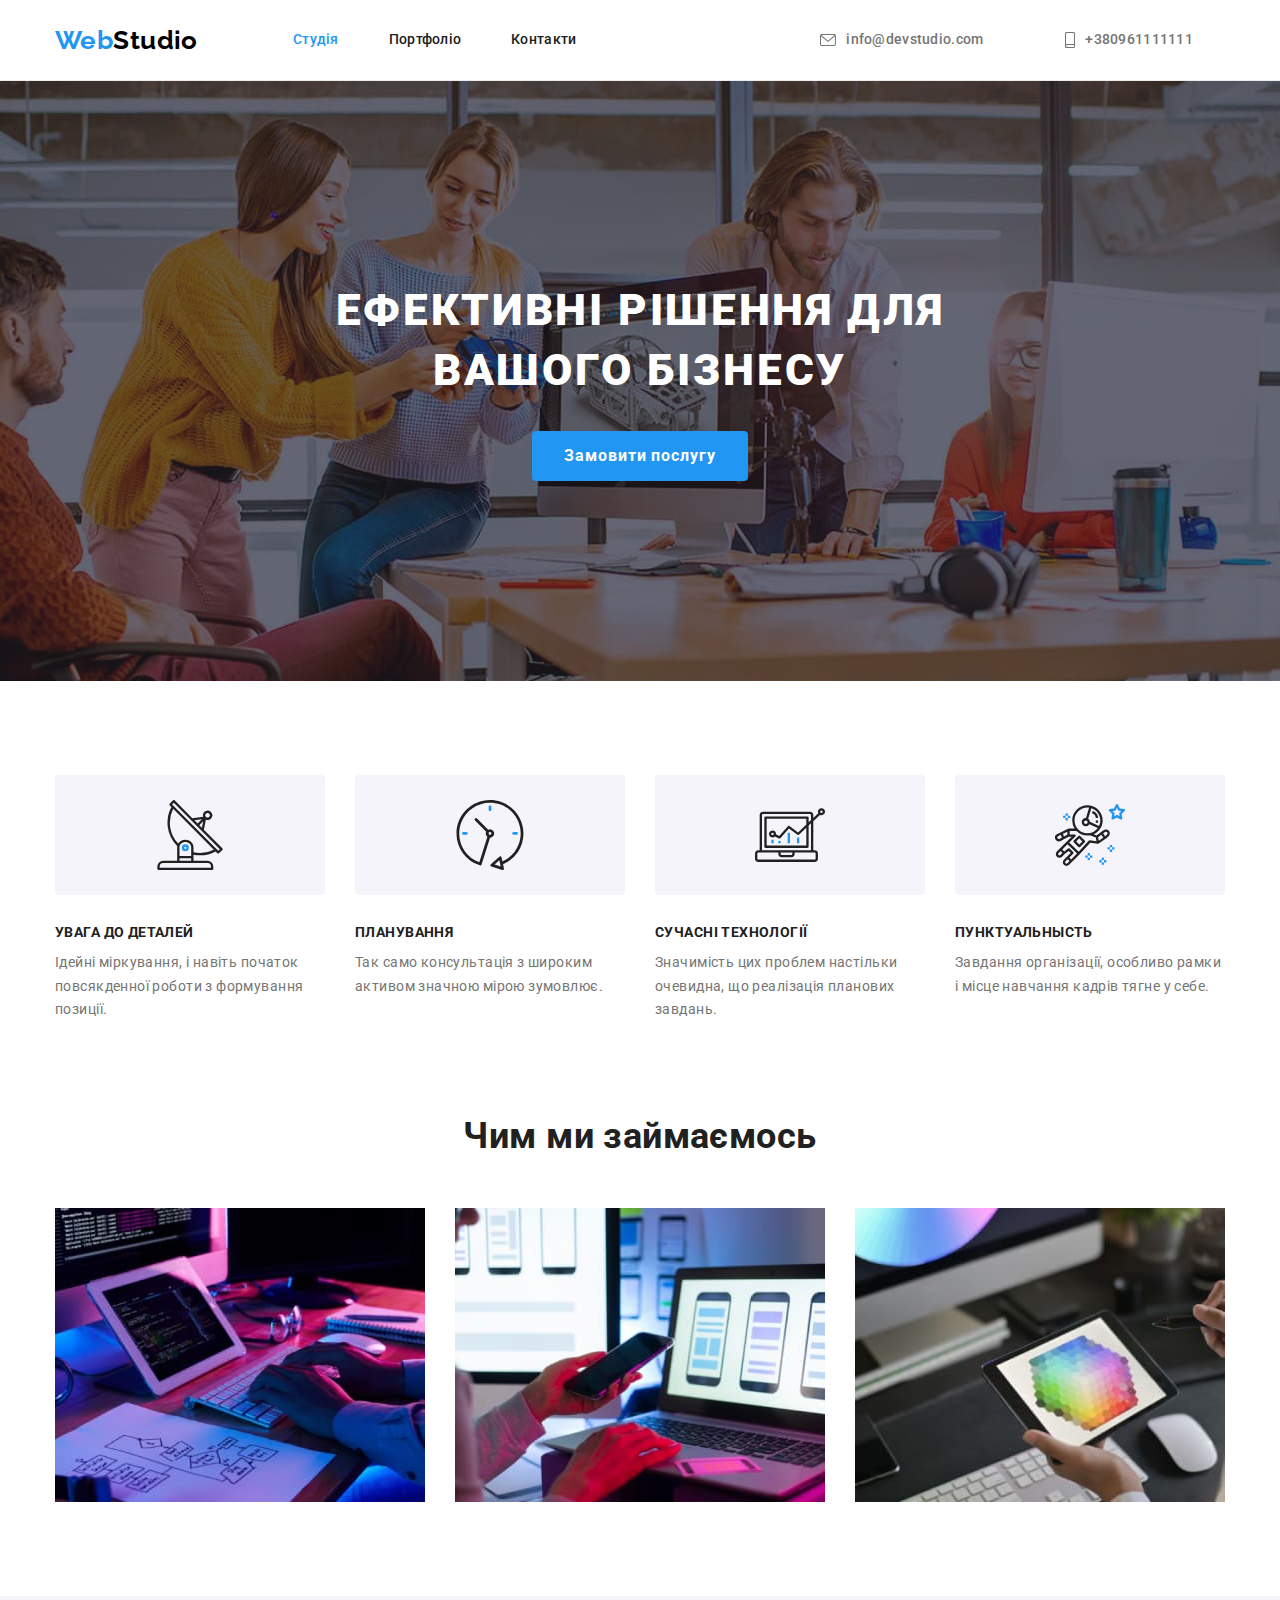
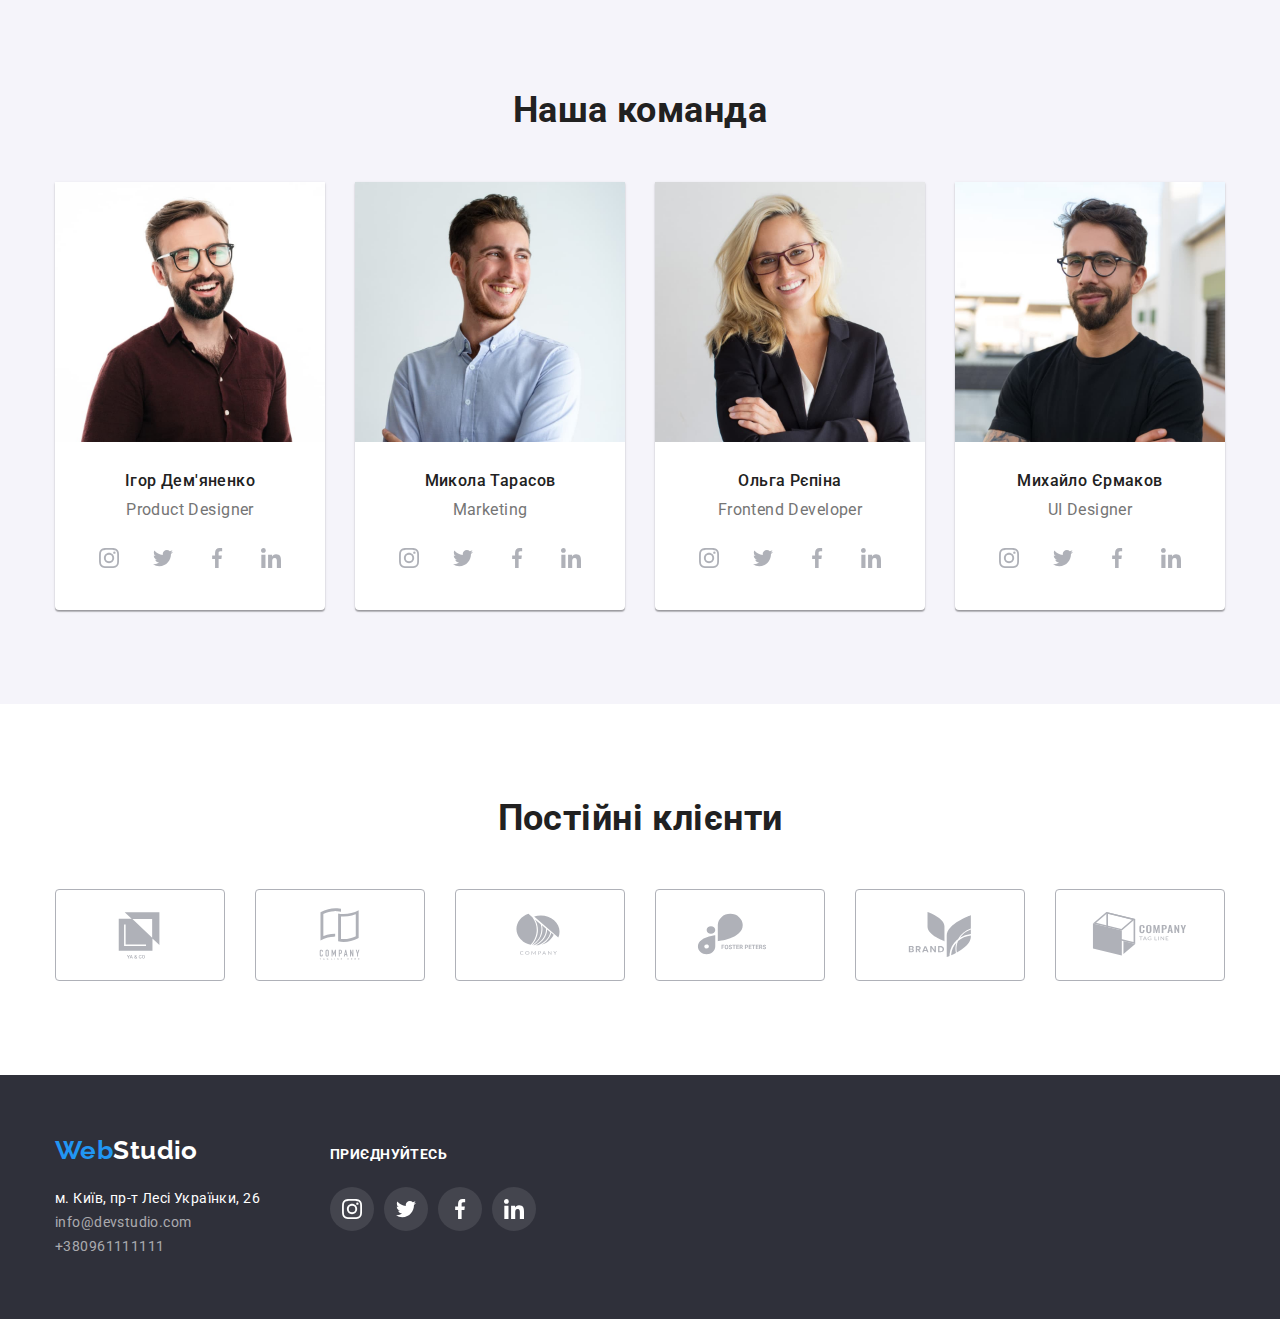
==== commit 2e2a9a20: "updated hw4" ====
--- a/index.html
+++ b/index.html
@@ -19,7 +19,7 @@
         </a>
         <nav class="header-nav">
         <ul class="site-nav list">
-            <li class="nav-item"><a href="./index.html" class="nav-current link">Cтудія</a></lic>
+            <li class="nav-item"><a href="./index.html" class="nav-current link current">Cтудія</a></lic>
             <li class="nav-item"><a href="./portfolio.html" class="nav-portfolio link">Портфоліо</a></li>
             <li class="nav-item"><a href="" class="nav-contacts link">Контакти</a></li>
         </ul>
--- a/css/styles.css
+++ b/css/styles.css
@@ -198,6 +198,10 @@
     color:var(--tertiary-color);
 }
 
+.current{
+    color: var(--tertiary-color);
+}
+
 /* hero */
 .hero {
     padding-top: 200px;
@@ -385,7 +389,7 @@
 .social-link{
     width: 100%;
     height: 100%;
-    background-color: var(--fourth-color);
+    color:#AFB1B8;
     border-radius: 50%;
     display: flex;
     align-items: center;
@@ -393,17 +397,13 @@
 }
 
 .team-icon {
-    fill:#AFB1B8;
+    fill:currentColor;
 }
 
 .social-link:hover,
 .social-link:focus{
     background-color: var(--tertiary-color);
-}
-
-.social-link:hover .team-icon,
-.social-link:focus .team-icon{
-    fill:var(--fourth-color);
+    color: var(--fourth-color);
 }
 
 /* clients */
@@ -456,12 +456,15 @@
 
 /* footer */
 .footer {
-    display: flex;
     background-color: var(--sixth-color);
     padding-top: 60px;
     padding-bottom: 60px;
 }
 
+.footer-container{
+    display: flex;
+    align-items: baseline;
+}
 
 .footer-logo {
     color: var(--fourth-color);
@@ -522,7 +525,6 @@
 }
 
 .socials-footer{
-    display: flex;
     margin-left: 70px;
 }
 
@@ -530,6 +532,8 @@
     display: flex;
     justify-content: center;
     gap: 10px;
+    margin-top: 20px;
+    align-items: baseline;
 }
 
 .footer-item-socials {
